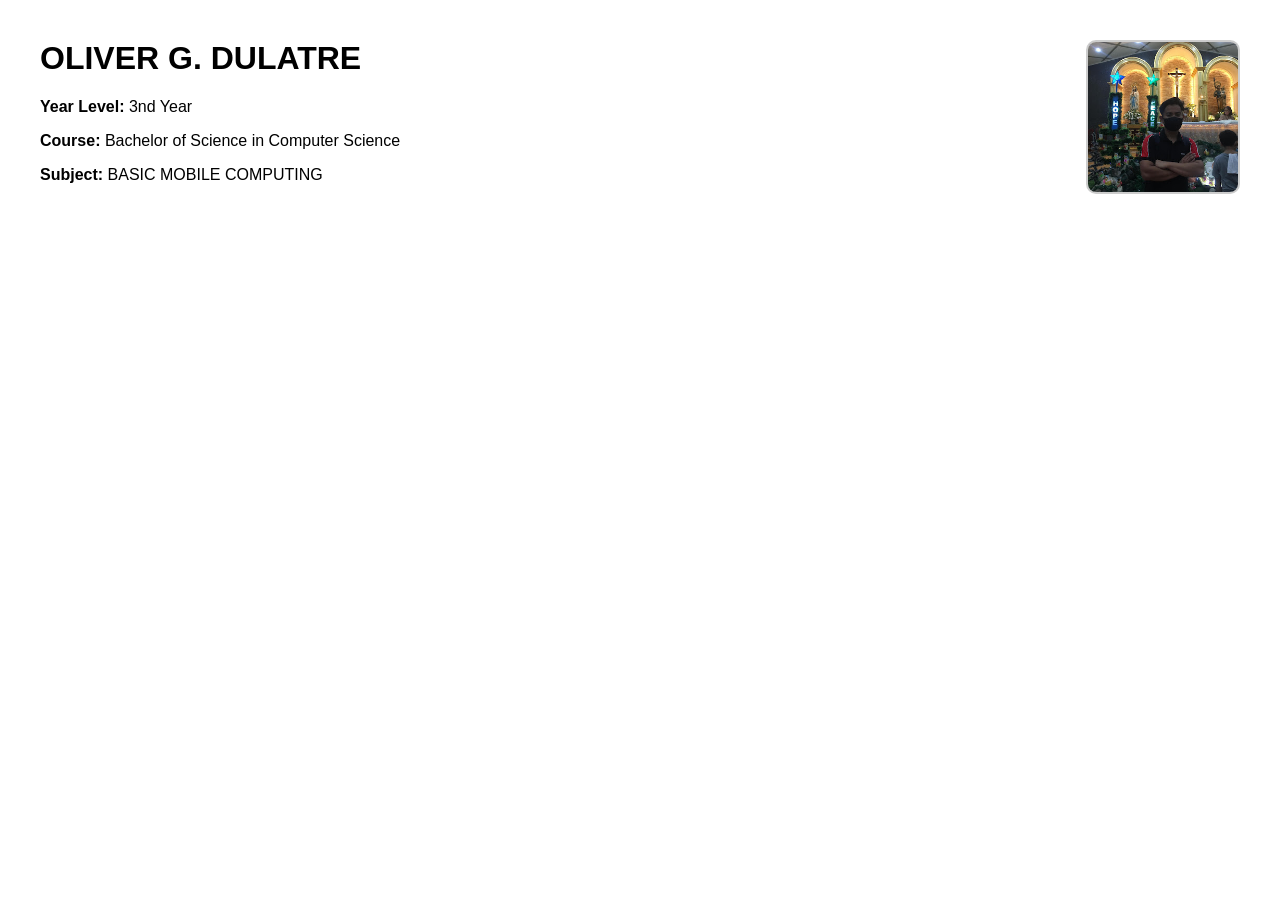
==== index.html @ 1e73e6b0 "My Main Files" ====
<!DOCTYPE html>
<html lang="en">
<head>
  <meta charset="UTF-8">
  <title>My Bio</title>
  <link rel="stylesheet" href="style.css">
</head>
<body>
  <div class="container">
    <img src="VHER.jpg" alt="My Photo" class="profile-image">

    <div class="bio">
      <h1>OLIVER G. DULATRE</h1>
      <p><strong>Year Level:</strong> 3nd Year</p>
      <p><strong>Course:</strong> Bachelor of Science in Computer Science</p>
      <p><strong>Subject:</strong> BASIC MOBILE COMPUTING</p>
    </div>
  </div>
</body>
</html>
---- style.css ----
body {
  font-family: Arial, sans-serif;
  margin: 40px;
}

.container {
  position: relative;
}

.profile-image {
  position: absolute;
  top: 0;
  right: 0;
  width: 150px;
  height: 150px;
  object-fit: cover;
  border-radius: 10px;
  border: 2px solid #ccc;
}

.bio {
  max-width: 600px;
}

h1 {
  margin-top: 0;
}
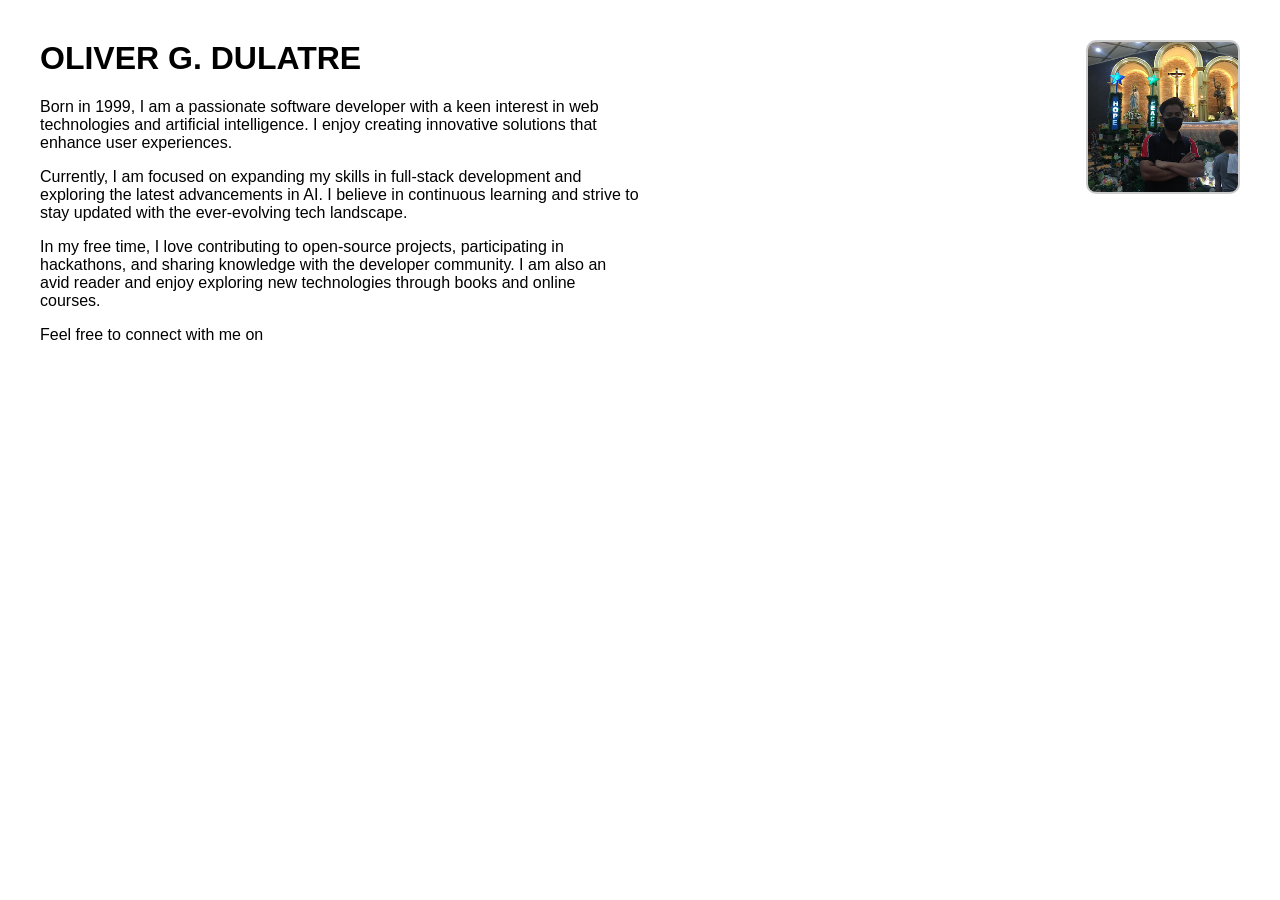
==== commit c2d58f73: "My BIO" ====
--- a/index.html
+++ b/index.html
@@ -11,9 +11,10 @@
 
     <div class="bio">
       <h1>OLIVER G. DULATRE</h1>
-      <p><strong>Year Level:</strong> 3nd Year</p>
-      <p><strong>Course:</strong> Bachelor of Science in Computer Science</p>
-      <p><strong>Subject:</strong> BASIC MOBILE COMPUTING</p>
+      <p>Born in 1999, I am a passionate software developer with a keen interest in web technologies and artificial intelligence. I enjoy creating innovative solutions that enhance user experiences.</p>
+      <p>Currently, I am focused on expanding my skills in full-stack development and exploring the latest advancements in AI. I believe in continuous learning and strive to stay updated with the ever-evolving tech landscape.</p>
+      <p>In my free time, I love contributing to open-source projects, participating in hackathons, and sharing knowledge with the developer community. I am also an avid reader and enjoy exploring new technologies through books and online courses.</p>
+      <p>Feel free to connect with me on <a href="https://github.com
     </div>
   </div>
 </body>
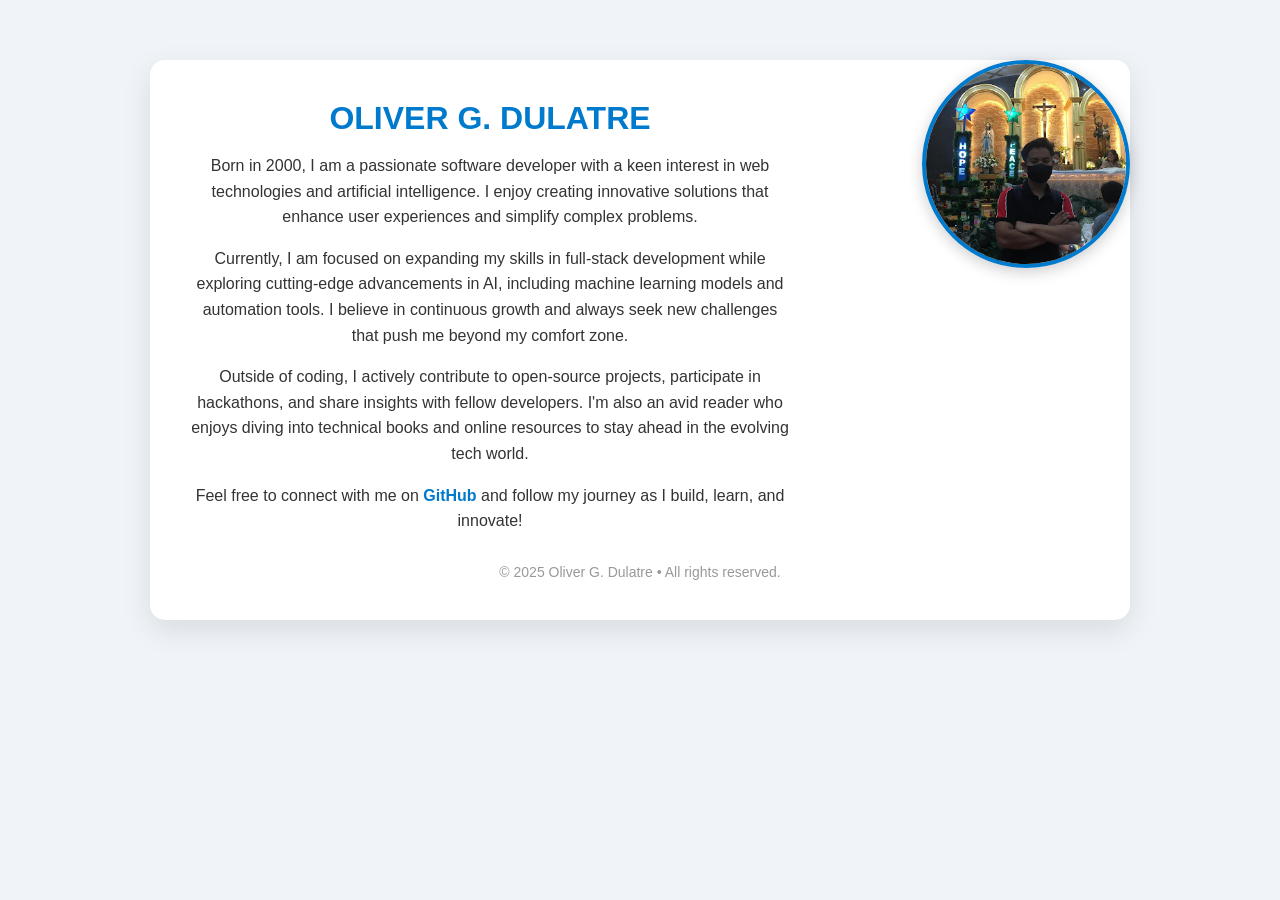
==== commit 14c0cfa4: "My Project" ====
--- a/index.html
+++ b/index.html
@@ -2,20 +2,86 @@
 <html lang="en">
 <head>
   <meta charset="UTF-8">
-  <title>My Bio</title>
+  <title>Oliver G. Dulatre | Bio</title>
   <link rel="stylesheet" href="style.css">
+  <style>
+    body {
+      margin: 0;
+      padding: 0;
+      font-family: 'Segoe UI', Tahoma, Geneva, Verdana, sans-serif;
+      background-color: #f0f4f8;
+      color: #333;
+    }
+
+    .container {
+      max-width: 900px;
+      margin: 60px auto;
+      padding: 40px;
+      background-color: #fff;
+      box-shadow: 0 10px 30px rgba(0, 0, 0, 0.1);
+      border-radius: 15px;
+    }
+
+    .profile-image {
+      width: 200px;
+      height: 200px;
+      border-radius: 50%;
+      object-fit: cover;
+      display: block;
+      margin: 0 auto 20px;
+      border: 4px solid #007acc;
+      box-shadow: 0 4px 15px rgba(0, 0, 0, 0.2);
+    }
+
+    .bio {
+      text-align: center;
+    }
+
+    h1 {
+      color: #007acc;
+      margin-bottom: 10px;
+    }
+
+    p {
+      line-height: 1.6;
+      margin-bottom: 15px;
+    }
+
+    a {
+      color: #007acc;
+      text-decoration: none;
+      font-weight: bold;
+    }
+
+    a:hover {
+      text-decoration: underline;
+    }
+
+    footer {
+      text-align: center;
+      margin-top: 30px;
+      font-size: 14px;
+      color: #999;
+    }
+  </style>
 </head>
 <body>
   <div class="container">
-    <img src="VHER.jpg" alt="My Photo" class="profile-image">
+    <img src="VHER.jpg" alt="Oliver's Photo" class="profile-image">
 
     <div class="bio">
       <h1>OLIVER G. DULATRE</h1>
-      <p>Born in 1999, I am a passionate software developer with a keen interest in web technologies and artificial intelligence. I enjoy creating innovative solutions that enhance user experiences.</p>
-      <p>Currently, I am focused on expanding my skills in full-stack development and exploring the latest advancements in AI. I believe in continuous learning and strive to stay updated with the ever-evolving tech landscape.</p>
-      <p>In my free time, I love contributing to open-source projects, participating in hackathons, and sharing knowledge with the developer community. I am also an avid reader and enjoy exploring new technologies through books and online courses.</p>
-      <p>Feel free to connect with me on <a href="https://github.com
+      <p>Born in 2000, I am a passionate software developer with a keen interest in web technologies and artificial intelligence. I enjoy creating innovative solutions that enhance user experiences and simplify complex problems.</p>
+      <p>Currently, I am focused on expanding my skills in full-stack development while exploring cutting-edge advancements in AI, including machine learning models and automation tools. I believe in continuous growth and always seek new challenges that push me beyond my comfort zone.</p>
+      <p>Outside of coding, I actively contribute to open-source projects, participate in hackathons, and share insights with fellow developers. I'm also an avid reader who enjoys diving into technical books and online resources to stay ahead in the evolving tech world.</p>
+      <p>Feel free to connect with me on 
+        <a href="https://github.com/your-username" target="_blank">GitHub</a> 
+        and follow my journey as I build, learn, and innovate!</p>
     </div>
+
+    <footer>
+      &copy; 2025 Oliver G. Dulatre • All rights reserved.
+    </footer>
   </div>
 </body>
 </html>
--- a/style.css
+++ b/style.css
@@ -11,8 +11,8 @@
   position: absolute;
   top: 0;
   right: 0;
-  width: 150px;
-  height: 150px;
+  width: 300px;
+  height: 300px;
   object-fit: cover;
   border-radius: 10px;
   border: 2px solid #ccc;
